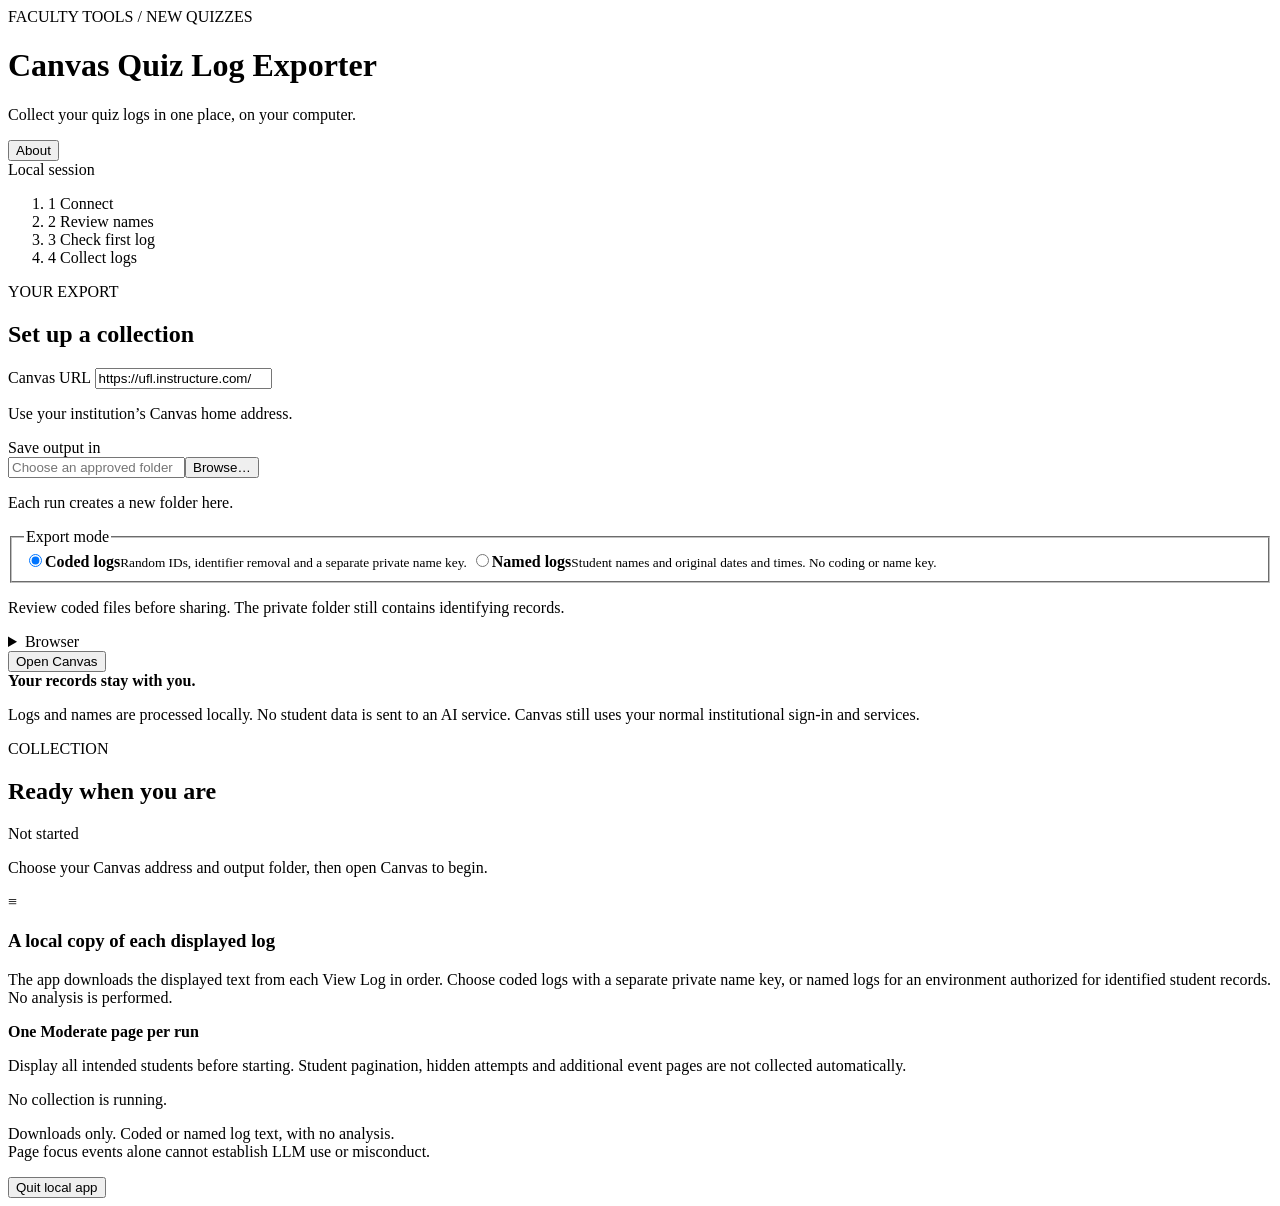
==== web/index.html @ 8fd50c20 "Publish local Canvas quiz log downloader with coded and named modes" ====
<!doctype html>
<html lang="en">
<head>
  <meta charset="utf-8">
  <meta name="viewport" content="width=device-width, initial-scale=1">
  <title>Canvas Quiz Log Exporter</title>
  <link rel="stylesheet" href="/style.css">
  <script src="/app.js" defer></script>
</head>
<body>
<div class="shell">
  <header class="masthead">
    <div><div class="eyebrow">FACULTY TOOLS <span>/</span> NEW QUIZZES</div>
      <h1>Canvas Quiz Log Exporter</h1>
      <p>Collect your quiz logs in one place, on your computer.</p>
    </div>
    <div class="header-actions"><button id="about-open" class="secondary" type="button" aria-haspopup="dialog">About</button><div class="local-badge"><span class="dot"></span> Local session</div></div>
  </header>

  <ol class="steps" aria-label="Export steps">
    <li id="step1"><span>1</span> Connect</li><li id="step2"><span>2</span> Review names</li>
    <li id="step3"><span>3</span> Check first log</li><li id="step4"><span>4</span> Collect logs</li>
  </ol>

  <div class="layout">
    <aside class="panel settings">
      <div class="eyebrow">YOUR EXPORT</div><h2>Set up a collection</h2>
      <form id="setup">
        <label for="canvas-url">Canvas URL</label>
        <input id="canvas-url" type="url" value="https://ufl.instructure.com/" required spellcheck="false" autocomplete="off">
        <p class="hint">Use your institution’s Canvas home address.</p>

        <label for="output">Save output in</label>
        <div class="folder-row"><input id="output" type="text" required placeholder="Choose an approved folder" autocomplete="off" spellcheck="false"><button type="button" id="browse" class="secondary">Browse…</button></div>
        <p class="hint">Each run creates a new folder here.</p>

        <fieldset id="export-modes" class="export-modes"><legend>Export mode</legend>
          <label class="mode-option"><input id="mode-coded" type="radio" name="export-mode" value="coded" checked><span><strong>Coded logs</strong><small>Random IDs, identifier removal and a separate private name key.</small></span></label>
          <label class="mode-option"><input id="mode-named" type="radio" name="export-mode" value="named"><span><strong>Named logs</strong><small>Student names and original dates and times. No coding or name key.</small></span></label>
        </fieldset>
        <p id="mode-note" class="hint">Review coded files before sharing. The private folder still contains identifying records.</p>

        <details><summary>Browser</summary><label class="sr-only" for="browser">Dedicated Canvas browser</label><select id="browser"><option value="msedge">Microsoft Edge</option><option value="chrome">Google Chrome</option></select><p class="hint">Opens a separate window for Canvas. Sign in there yourself.</p></details>
        <button type="submit" class="primary wide" id="launch">Open Canvas</button>
      </form>
      <div class="privacy-note"><strong>Your records stay with you.</strong><p>Logs and names are processed locally. No student data is sent to an AI service. Canvas still uses your normal institutional sign-in and services.</p></div>
    </aside>

    <main class="panel workspace">
      <div class="workspace-heading"><div><div class="eyebrow">COLLECTION</div><h2 id="stage-title">Ready when you are</h2></div><span id="status" class="status">Not started</span></div>
      <p id="stage-description">Choose your Canvas address and output folder, then open Canvas to begin.</p>
      <div id="error" class="notice error" role="alert" hidden></div>
      <div id="local-error" class="notice error" role="alert" hidden></div>

      <section id="welcome" class="welcome">
        <div class="document-icon" aria-hidden="true">≡</div>
        <h3>A local copy of each displayed log</h3>
        <p>The app downloads the displayed text from each View Log in order. Choose coded logs with a separate private name key, or named logs for an environment authorized for identified student records. No analysis is performed.</p>
        <div class="scope-note"><strong>One Moderate page per run</strong><p>Display all intended students before starting. Student pagination, hidden attempts and additional event pages are not collected automatically.</p></div>
      </section>

      <section id="navigate" hidden>
        <div class="instruction"><span class="instruction-number">1</span><div><h3>In the separate Canvas window</h3><p>Sign in to Canvas and open your completed New Quiz, then go to <strong>Build</strong> → <strong>Moderate</strong>. Set any desired filters and students per page setting and wait for the student list to load.</p></div></div>
        <button id="moderate" class="primary">I’m on Moderate — find logs</button>
      </section>

      <section id="review" hidden>
        <div class="scope-note"><strong id="count-label"></strong><p>Check this count against Moderate. These are proposed names; correct any missing or incorrect names before starting. Repeated names can represent separate attempts.</p></div>
        <div class="table-wrap"><table><thead><tr><th scope="col">Position</th><th scope="col">Student name from Moderate</th></tr></thead><tbody id="name-rows"></tbody></table></div>
        <label class="check-row"><input id="names-reviewed" type="checkbox"><span>I checked the names, count and intended attempts against Moderate.</span></label>
        <button id="start" class="primary" disabled>Start collection</button>
      </section>

      <section id="first-check" hidden>
        <div class="scope-note"><strong>One log downloaded. Please check it locally.</strong><p id="first-check-help">Use the private name key to confirm the ID belongs to the correct student. Compare the downloaded event text and elapsed times with Canvas. The text keeps the original event wording; start and finish dates and clock times are omitted.</p></div>
        <button id="open-first" class="secondary">Open first coded log</button>
        <button id="open-key-check" class="secondary">Open private name key</button>
        <p class="hint">Check the final event and any need for more event pages, scrolling or expansion. If text is missing, use Stop.</p>
        <label class="check-row"><input id="first-reviewed" type="checkbox"><span id="first-check-label">I checked the ID in the private key and the downloaded text against Canvas.</span></label>
        <button id="checked" class="primary" disabled>Checked — collect remaining logs</button>
      </section>

      <section id="progress-section" hidden aria-label="Collection progress">
        <div class="progress-caption"><strong id="progress-text">0 of 0 logs saved</strong><span id="percent">0%</span></div>
        <progress id="progress" value="0" max="1"></progress>
        <p class="hint" id="progress-note">Please leave the dedicated Canvas window alone while collection runs.</p>
      </section>

      <section id="result" hidden>
        <div class="notice success" id="result-description"></div>
        <div id="duplicates" class="notice" hidden>Some logs have identical text despite different Moderate controls. Review those files locally; the manifest flags them.</div>
        <p class="hint">A finished run confirms the displayed controls were processed. Check each file before treating the archive as complete.</p>
      </section>

      <div id="output-section" class="output-section" hidden><div class="eyebrow">LOCAL OUTPUT</div><p id="output-path"></p><p id="archive-note" class="hint"></p><button id="open-folder" class="secondary">Open output folder</button> <button id="open-key" class="secondary" hidden>Open private name key</button><p id="output-privacy" class="hint">Keep private/ and name_key.csv private. Review coded files before sharing: identifying details can remain. This app does not certify FERPA compliance.</p></div>
      <div class="workspace-footer"><span id="activity" role="status" aria-live="polite">No collection is running.</span><button id="stop" class="danger" hidden>Stop</button></div>
    </main>
  </div>
  <footer class="page-footer"><p>Downloads only. Coded or named log text, with no analysis.<br>Page focus events alone cannot establish LLM use or misconduct.</p><button id="quit" class="text-button">Quit local app</button></footer>
</div>
<dialog id="about-dialog" aria-labelledby="about-title">
  <div class="about-heading"><div><div class="eyebrow">ABOUT THIS APP</div><h2 id="about-title">Canvas Quiz Log Exporter</h2></div><button id="about-close" class="secondary" type="button" autofocus>Close</button></div>
  <p>Download the displayed event text for each View Log on one Canvas New Quizzes Moderate page. The app runs on your computer, keeps the original event wording and elapsed times, and performs no analysis.</p>
  <h3>How it works</h3>
  <ol class="about-workflow"><li>Choose your Canvas address, local output folder and export mode.</li><li>Sign in to Canvas, open the completed quiz, and go to <strong>Build → Moderate</strong>.</li><li>Review the student names, then start. Check the first downloaded log against Canvas. In coded mode, also check its ID in the private name key.</li><li>Confirm the first log to download the remaining displayed logs. Find them in <strong>logs/</strong> and the ZIP for your selected mode.</li></ol>
  <h3>Separate coded logs and identifying records</h3>
  <p><strong>Coded logs (default):</strong> Each log receives a random ID. Student names and the ID-to-name lookup table are kept separately in <strong>private/name_key.csv</strong>. The <strong>private/</strong> folder also holds full original captures and capture details, which can contain identifying information. These private files are excluded from <strong>coded-logs.zip</strong>.</p>
  <p>Coded logs omit start and finish calendar dates and clock times, and replace reviewed student names and recognizable email, web and IPv4 addresses. Other identifying information can remain in free text, so check the coded files before sharing.</p>
  <p><strong>Named logs:</strong> Download student names, original dates and times, and the displayed event text in named files and <strong>named-logs.zip</strong>. No student coding, private name key or ID/key confirmation is used. Use this mode only in storage and services authorized for identified education records and their required classification.</p>
  <h3>Privacy and data classification</h3>
  <p>Separating identifying records from reviewed coded logs may allow the coded output to be handled as <strong>Sensitive rather than Restricted data</strong>, where your institution’s classification and de-identification rules permit. This separation does not automatically change the classification or guarantee anonymization. The private key and original records must retain the protections required by your institution.</p>
  <p><strong>You are responsible for reviewing the output and following all applicable institutional privacy, data handling and FERPA rules.</strong> Nothing is automatically uploaded to AI or another service. Canvas still uses its normal institutional sign-in and connections.</p>
  <p>Use only services approved for the data’s resulting classification. Reviewed coded logs may be eligible for tools approved for Sensitive data when your institution permits; keep identifiable originals and the name key in an environment approved for their required classification.</p>
  <p class="hint">One Moderate page per run. Hidden attempts, additional student or event pages, scrolling and collapsed details are not collected automatically. Focus events alone cannot establish misconduct.</p>
  <p class="about-links"><a href="https://policy.ufl.edu/policy/data-classification-policy/" target="_blank" rel="noopener noreferrer">UF data classification policy</a> · <a href="https://studentprivacy.ed.gov/faq/what-constitutes-de-identified-records-and-information" target="_blank" rel="noopener noreferrer">FERPA de-identification guidance</a></p>
</dialog>
</body>
</html>
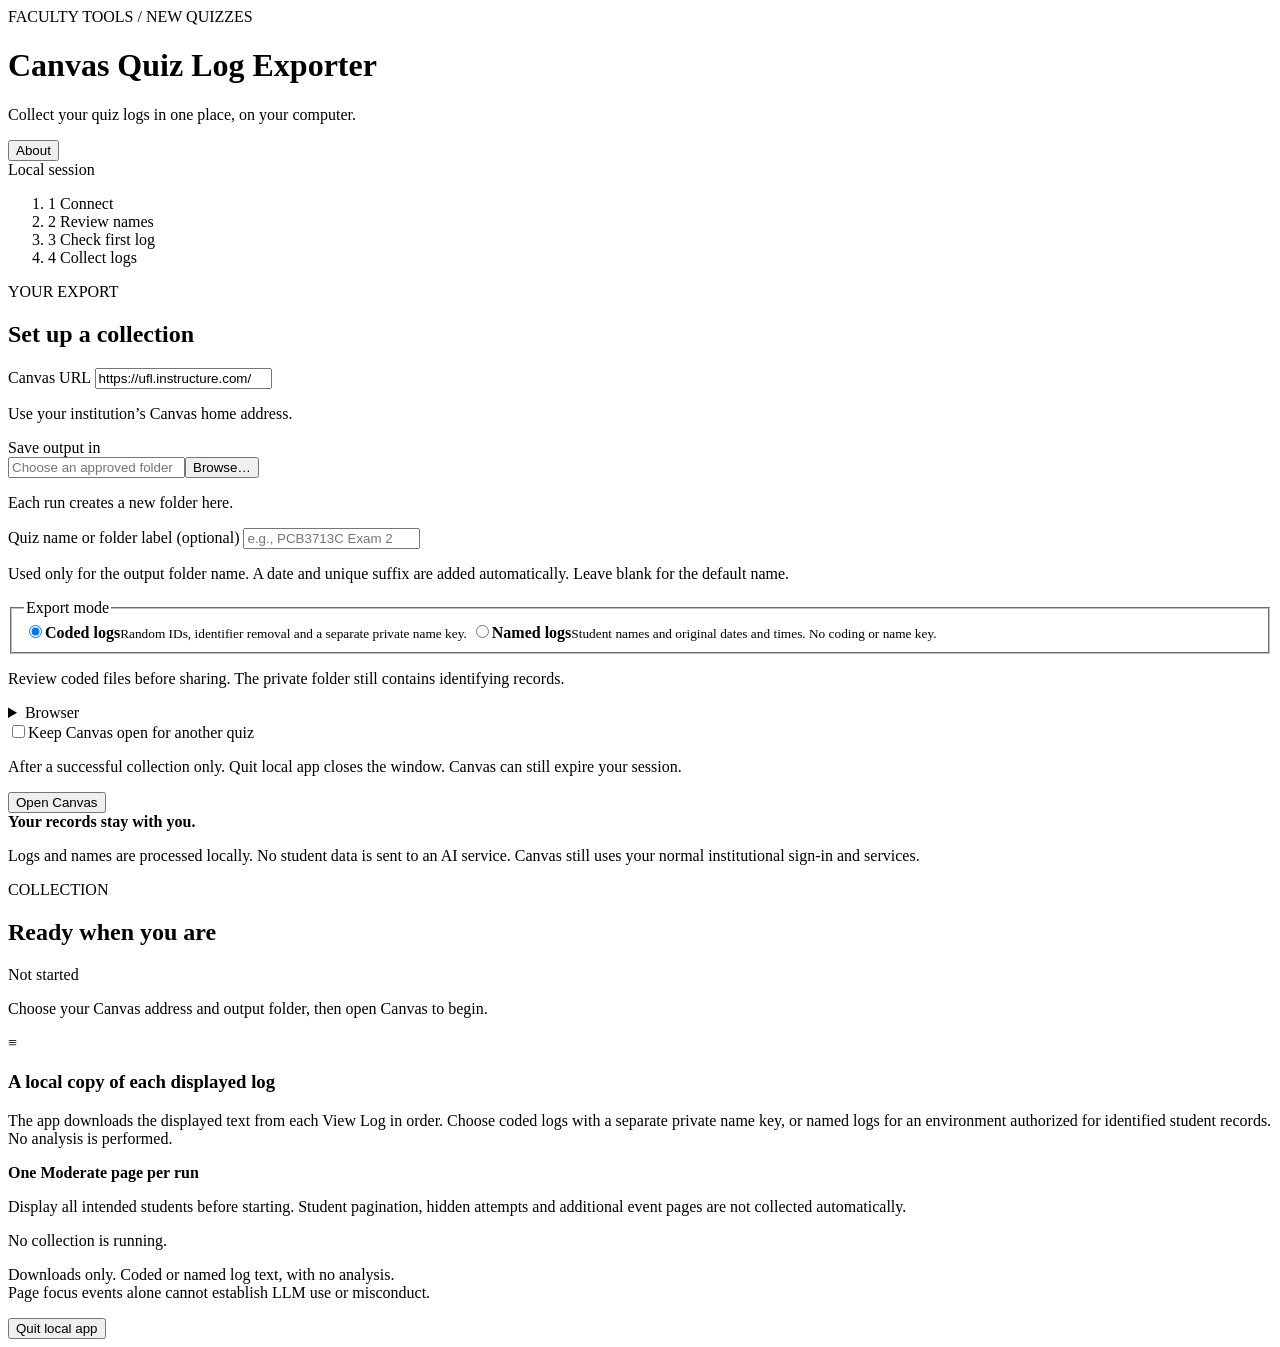
==== commit 17dfeebb: "Add optional quiz folder labels and reuse Canvas between completed runs" ====
--- a/web/index.html
+++ b/web/index.html
@@ -34,6 +34,10 @@
         <div class="folder-row"><input id="output" type="text" required placeholder="Choose an approved folder" autocomplete="off" spellcheck="false"><button type="button" id="browse" class="secondary">Browse…</button></div>
         <p class="hint">Each run creates a new folder here.</p>
 
+        <label for="folder-label">Quiz name or folder label <span class="hint">(optional)</span></label>
+        <input id="folder-label" type="text" maxlength="200" placeholder="e.g., PCB3713C Exam 2" autocomplete="off" spellcheck="false" aria-describedby="folder-label-help">
+        <p id="folder-label-help" class="hint">Used only for the output folder name. A date and unique suffix are added automatically. Leave blank for the default name.</p>
+
         <fieldset id="export-modes" class="export-modes"><legend>Export mode</legend>
           <label class="mode-option"><input id="mode-coded" type="radio" name="export-mode" value="coded" checked><span><strong>Coded logs</strong><small>Random IDs, identifier removal and a separate private name key.</small></span></label>
           <label class="mode-option"><input id="mode-named" type="radio" name="export-mode" value="named"><span><strong>Named logs</strong><small>Student names and original dates and times. No coding or name key.</small></span></label>
@@ -41,6 +45,8 @@
         <p id="mode-note" class="hint">Review coded files before sharing. The private folder still contains identifying records.</p>
 
         <details><summary>Browser</summary><label class="sr-only" for="browser">Dedicated Canvas browser</label><select id="browser"><option value="msedge">Microsoft Edge</option><option value="chrome">Google Chrome</option></select><p class="hint">Opens a separate window for Canvas. Sign in there yourself.</p></details>
+        <label class="check-row"><input id="keep-canvas-open" type="checkbox" aria-describedby="keep-canvas-help"><span>Keep Canvas open for another quiz</span></label>
+        <p id="keep-canvas-help" class="hint">After a successful collection only. Quit local app closes the window. Canvas can still expire your session.</p>
         <button type="submit" class="primary wide" id="launch">Open Canvas</button>
       </form>
       <div class="privacy-note"><strong>Your records stay with you.</strong><p>Logs and names are processed locally. No student data is sent to an AI service. Canvas still uses your normal institutional sign-in and services.</p></div>
@@ -51,6 +57,7 @@
       <p id="stage-description">Choose your Canvas address and output folder, then open Canvas to begin.</p>
       <div id="error" class="notice error" role="alert" hidden></div>
       <div id="local-error" class="notice error" role="alert" hidden></div>
+      <div id="update-note" class="notice" hidden>Updated app files are available. After your collection finishes, use Quit local app and reopen with the Start App launcher to enable folder labels and keeping Canvas open.</div>
 
       <section id="welcome" class="welcome">
         <div class="document-icon" aria-hidden="true">≡</div>
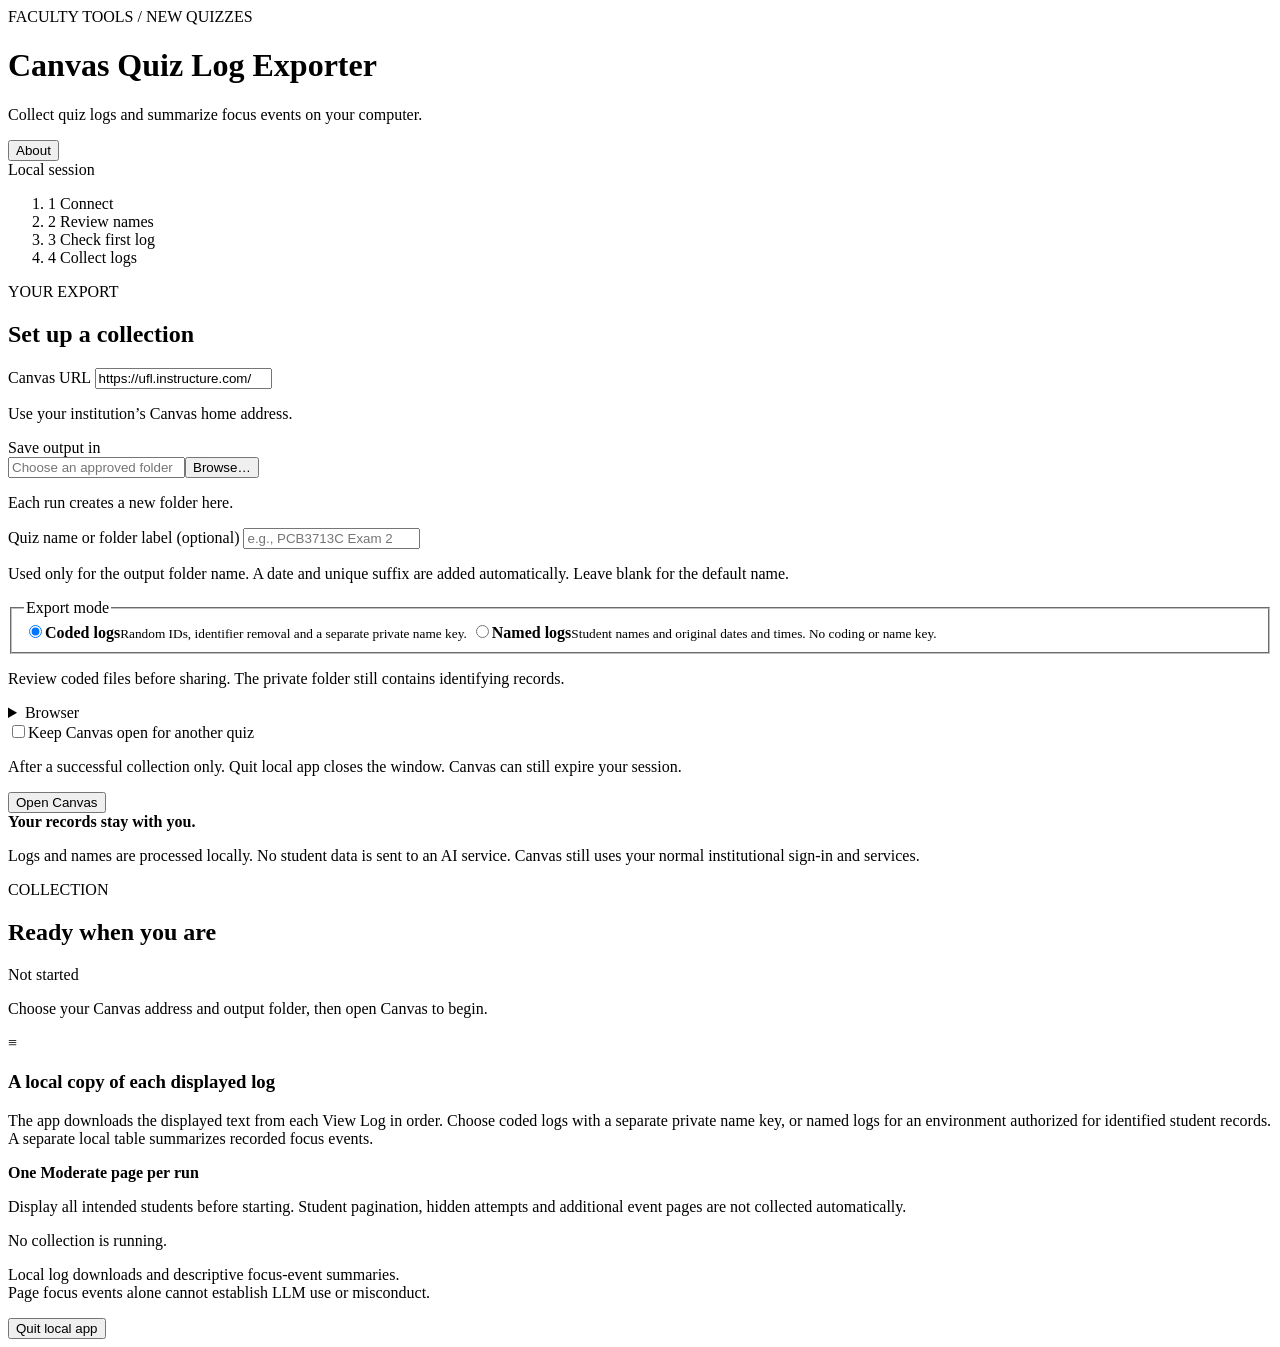
==== commit dc0315cb: "Add optional quiz folder labels and reuse Canvas between completed runs" ====
--- a/web/index.html
+++ b/web/index.html
@@ -12,7 +12,7 @@
   <header class="masthead">
     <div><div class="eyebrow">FACULTY TOOLS <span>/</span> NEW QUIZZES</div>
       <h1>Canvas Quiz Log Exporter</h1>
-      <p>Collect your quiz logs in one place, on your computer.</p>
+      <p>Collect quiz logs and summarize focus events on your computer.</p>
     </div>
     <div class="header-actions"><button id="about-open" class="secondary" type="button" aria-haspopup="dialog">About</button><div class="local-badge"><span class="dot"></span> Local session</div></div>
   </header>
@@ -57,12 +57,12 @@
       <p id="stage-description">Choose your Canvas address and output folder, then open Canvas to begin.</p>
       <div id="error" class="notice error" role="alert" hidden></div>
       <div id="local-error" class="notice error" role="alert" hidden></div>
-      <div id="update-note" class="notice" hidden>Updated app files are available. After your collection finishes, use Quit local app and reopen with the Start App launcher to enable folder labels and keeping Canvas open.</div>
+      <div id="update-note" class="notice" hidden>Updated app files are available. After your collection finishes, use Quit local app and reopen with the Start App launcher to enable the current features, including the local event summary.</div>
 
       <section id="welcome" class="welcome">
         <div class="document-icon" aria-hidden="true">≡</div>
         <h3>A local copy of each displayed log</h3>
-        <p>The app downloads the displayed text from each View Log in order. Choose coded logs with a separate private name key, or named logs for an environment authorized for identified student records. No analysis is performed.</p>
+        <p>The app downloads the displayed text from each View Log in order. Choose coded logs with a separate private name key, or named logs for an environment authorized for identified student records. A separate local table summarizes recorded focus events.</p>
         <div class="scope-note"><strong>One Moderate page per run</strong><p>Display all intended students before starting. Student pagination, hidden attempts and additional event pages are not collected automatically.</p></div>
       </section>
 
@@ -100,14 +100,30 @@
       </section>
 
       <div id="output-section" class="output-section" hidden><div class="eyebrow">LOCAL OUTPUT</div><p id="output-path"></p><p id="archive-note" class="hint"></p><button id="open-folder" class="secondary">Open output folder</button> <button id="open-key" class="secondary" hidden>Open private name key</button><p id="output-privacy" class="hint">Keep private/ and name_key.csv private. Review coded files before sharing: identifying details can remain. This app does not certify FERPA compliance.</p></div>
+      <section id="event-summary" class="output-section" hidden aria-labelledby="summary-heading">
+        <h3 id="summary-heading">Local event summary</h3>
+        <p class="hint">One row per downloaded attempt; repeated names remain separate. Select a column heading to sort. The average uses only unambiguous Stopped viewing → Resumed pairs. Missing returns are excluded, not assumed to last until the end.</p>
+        <div id="summary-error" class="notice" hidden></div>
+        <div class="table-wrap"><table><thead><tr>
+          <th scope="col"><button type="button" class="text-button" data-summary-sort="student_name">Student name</button></th>
+          <th scope="col"><button type="button" class="text-button" data-summary-sort="total_elapsed_seconds">Total elapsed time*</button></th>
+          <th scope="col"><button type="button" class="text-button" data-summary-sort="stopped_viewing_events">Stopped viewing events</button></th>
+          <th scope="col"><button type="button" class="text-button" data-summary-sort="average_away_seconds">Average away time (seconds)</button></th>
+        </tr></thead><tbody id="summary-rows"></tbody></table></div>
+        <p class="hint">*Uses a recognized submission event when available; otherwise shows the last visible elapsed value with a note. This may not be the full attempt duration. Expand any “Check log” note. A blank average means unavailable, not zero.</p>
+        <button id="open-summary" type="button" class="secondary" disabled>Open named summary CSV</button>
+        <p class="hint">This table and <strong>private/event_summary.csv</strong> contain student names, including in coded mode. The CSV and calculation notes stay outside the log sharing ZIP. Only new downloads are summarized.</p>
+        <p class="notice">These are descriptive log measurements. They cannot identify another website or application, establish ChatGPT use or prove misconduct. Instructure advises against using quiz logs to validate academic integrity.</p>
+      </section>
       <div class="workspace-footer"><span id="activity" role="status" aria-live="polite">No collection is running.</span><button id="stop" class="danger" hidden>Stop</button></div>
     </main>
   </div>
-  <footer class="page-footer"><p>Downloads only. Coded or named log text, with no analysis.<br>Page focus events alone cannot establish LLM use or misconduct.</p><button id="quit" class="text-button">Quit local app</button></footer>
+  <footer class="page-footer"><p>Local log downloads and descriptive focus-event summaries.<br>Page focus events alone cannot establish LLM use or misconduct.</p><button id="quit" class="text-button">Quit local app</button></footer>
 </div>
 <dialog id="about-dialog" aria-labelledby="about-title">
   <div class="about-heading"><div><div class="eyebrow">ABOUT THIS APP</div><h2 id="about-title">Canvas Quiz Log Exporter</h2></div><button id="about-close" class="secondary" type="button" autofocus>Close</button></div>
-  <p>Download the displayed event text for each View Log on one Canvas New Quizzes Moderate page. The app runs on your computer, keeps the original event wording and elapsed times, and performs no analysis.</p>
+  <p>Download the displayed event text for each View Log on one Canvas New Quizzes Moderate page. The app runs on your computer and keeps the original event wording and elapsed times. A separate local table summarizes recorded focus events; it does not classify students or misconduct.</p>
+  <p>The named summary is saved separately at <strong>private/event_summary.csv</strong>, with definitions at <strong>private/summary_method.txt</strong>. These files are not added to the log sharing ZIP. It summarizes only new downloads, including completed files from a stopped run; it does not import prior exports. Unreadable or ambiguous events are flagged, and summary failure does not stop the text downloads.</p>
   <h3>How it works</h3>
   <ol class="about-workflow"><li>Choose your Canvas address, local output folder and export mode.</li><li>Sign in to Canvas, open the completed quiz, and go to <strong>Build → Moderate</strong>.</li><li>Review the student names, then start. Check the first downloaded log against Canvas. In coded mode, also check its ID in the private name key.</li><li>Confirm the first log to download the remaining displayed logs. Find them in <strong>logs/</strong> and the ZIP for your selected mode.</li></ol>
   <h3>Separate coded logs and identifying records</h3>
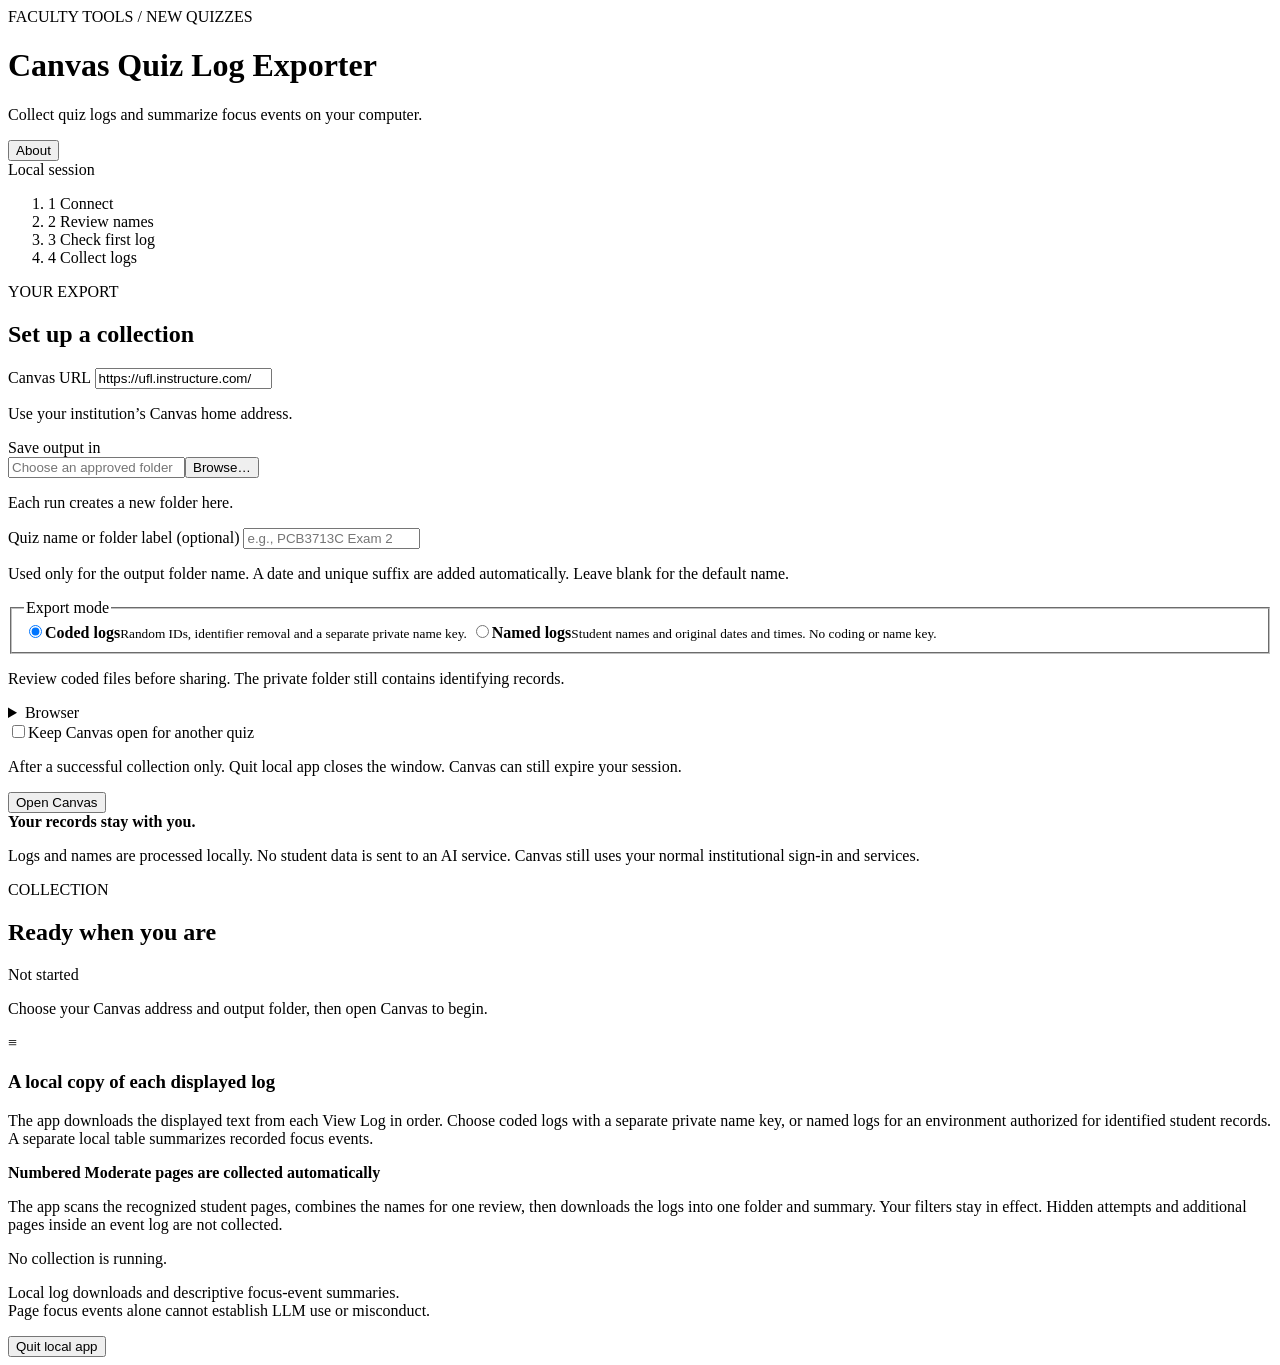
==== commit 502514f7: "Collect reviewed New Quizzes logs across numbered Moderate student pages" ====
--- a/web/index.html
+++ b/web/index.html
@@ -57,13 +57,13 @@
       <p id="stage-description">Choose your Canvas address and output folder, then open Canvas to begin.</p>
       <div id="error" class="notice error" role="alert" hidden></div>
       <div id="local-error" class="notice error" role="alert" hidden></div>
-      <div id="update-note" class="notice" hidden>Updated app files are available. After your collection finishes, use Quit local app and reopen with the Start App launcher to enable the current features, including the local event summary.</div>
+      <div id="update-note" class="notice" hidden>Updated app files are available. After your collection finishes, use Quit local app and reopen with the Start App launcher to enable the current features, including collection across Moderate student pages.</div>
 
       <section id="welcome" class="welcome">
         <div class="document-icon" aria-hidden="true">≡</div>
         <h3>A local copy of each displayed log</h3>
         <p>The app downloads the displayed text from each View Log in order. Choose coded logs with a separate private name key, or named logs for an environment authorized for identified student records. A separate local table summarizes recorded focus events.</p>
-        <div class="scope-note"><strong>One Moderate page per run</strong><p>Display all intended students before starting. Student pagination, hidden attempts and additional event pages are not collected automatically.</p></div>
+        <div class="scope-note"><strong>Numbered Moderate pages are collected automatically</strong><p>The app scans the recognized student pages, combines the names for one review, then downloads the logs into one folder and summary. Your filters stay in effect. Hidden attempts and additional pages inside an event log are not collected.</p></div>
       </section>
 
       <section id="navigate" hidden>
@@ -72,7 +72,7 @@
       </section>
 
       <section id="review" hidden>
-        <div class="scope-note"><strong id="count-label"></strong><p>Check this count against Moderate. These are proposed names; correct any missing or incorrect names before starting. Repeated names can represent separate attempts.</p></div>
+        <div class="scope-note"><strong id="count-label"></strong><p>Check the combined list against the intended Moderate pages. Each position shows its source page. These are proposed names; correct any missing or incorrect names before starting. Repeated names can represent separate attempts. Do not change Canvas filters, sorting or page size after this review.</p></div>
         <div class="table-wrap"><table><thead><tr><th scope="col">Position</th><th scope="col">Student name from Moderate</th></tr></thead><tbody id="name-rows"></tbody></table></div>
         <label class="check-row"><input id="names-reviewed" type="checkbox"><span>I checked the names, count and intended attempts against Moderate.</span></label>
         <button id="start" class="primary" disabled>Start collection</button>
@@ -100,7 +100,11 @@
       </section>
 
       <div id="output-section" class="output-section" hidden><div class="eyebrow">LOCAL OUTPUT</div><p id="output-path"></p><p id="archive-note" class="hint"></p><button id="open-folder" class="secondary">Open output folder</button> <button id="open-key" class="secondary" hidden>Open private name key</button><p id="output-privacy" class="hint">Keep private/ and name_key.csv private. Review coded files before sharing: identifying details can remain. This app does not certify FERPA compliance.</p></div>
-      <section id="event-summary" class="output-section" hidden aria-labelledby="summary-heading">
+
+      <div class="workspace-footer"><span id="activity" role="status" aria-live="polite">No collection is running.</span><button id="stop" class="danger" hidden>Stop</button></div>
+    </main>
+  </div>
+      <section id="event-summary" class="panel summary-panel" hidden aria-labelledby="summary-heading">
         <h3 id="summary-heading">Local event summary</h3>
         <p class="hint">One row per downloaded attempt; repeated names remain separate. Select a column heading to sort. The average uses only unambiguous Stopped viewing → Resumed pairs. Missing returns are excluded, not assumed to last until the end.</p>
         <div id="summary-error" class="notice" hidden></div>
@@ -109,20 +113,20 @@
           <th scope="col"><button type="button" class="text-button" data-summary-sort="total_elapsed_seconds">Total elapsed time*</button></th>
           <th scope="col"><button type="button" class="text-button" data-summary-sort="stopped_viewing_events">Stopped viewing events</button></th>
           <th scope="col"><button type="button" class="text-button" data-summary-sort="average_away_seconds">Average away time (seconds)</button></th>
+          <th scope="col"><button type="button" class="text-button" data-summary-sort="total_away_seconds">Total paired away time (seconds)</button></th>
+          <th scope="col"><button type="button" class="text-button" data-summary-sort="percent_elapsed_away">Elapsed time away (%)</button></th>
+          <th scope="col"><button type="button" class="text-button" data-summary-sort="longest_away_seconds">Longest paired away period (seconds)</button></th>
         </tr></thead><tbody id="summary-rows"></tbody></table></div>
-        <p class="hint">*Uses a recognized submission event when available; otherwise shows the last visible elapsed value with a note. This may not be the full attempt duration. Expand any “Check log” note. A blank average means unavailable, not zero.</p>
+        <p class="hint">*Uses a recognized submission event when available; otherwise shows the last visible elapsed value and flags the elapsed time and percentage as provisional. Away durations use only valid pairs and may understate actual time when events are unmatched. Expand any “Check log” note. Unavailable values (—, or blank in the CSV) are not zero.</p>
         <button id="open-summary" type="button" class="secondary" disabled>Open named summary CSV</button>
         <p class="hint">This table and <strong>private/event_summary.csv</strong> contain student names, including in coded mode. The CSV and calculation notes stay outside the log sharing ZIP. Only new downloads are summarized.</p>
         <p class="notice">These are descriptive log measurements. They cannot identify another website or application, establish ChatGPT use or prove misconduct. Instructure advises against using quiz logs to validate academic integrity.</p>
       </section>
-      <div class="workspace-footer"><span id="activity" role="status" aria-live="polite">No collection is running.</span><button id="stop" class="danger" hidden>Stop</button></div>
-    </main>
-  </div>
   <footer class="page-footer"><p>Local log downloads and descriptive focus-event summaries.<br>Page focus events alone cannot establish LLM use or misconduct.</p><button id="quit" class="text-button">Quit local app</button></footer>
 </div>
 <dialog id="about-dialog" aria-labelledby="about-title">
   <div class="about-heading"><div><div class="eyebrow">ABOUT THIS APP</div><h2 id="about-title">Canvas Quiz Log Exporter</h2></div><button id="about-close" class="secondary" type="button" autofocus>Close</button></div>
-  <p>Download the displayed event text for each View Log on one Canvas New Quizzes Moderate page. The app runs on your computer and keeps the original event wording and elapsed times. A separate local table summarizes recorded focus events; it does not classify students or misconduct.</p>
+  <p>Download the displayed event text for each View Log across recognized Canvas New Quizzes Moderate student pages. The app runs on your computer and keeps the original event wording and elapsed times. A separate local table summarizes recorded focus events; it does not classify students or misconduct.</p>
   <p>The named summary is saved separately at <strong>private/event_summary.csv</strong>, with definitions at <strong>private/summary_method.txt</strong>. These files are not added to the log sharing ZIP. It summarizes only new downloads, including completed files from a stopped run; it does not import prior exports. Unreadable or ambiguous events are flagged, and summary failure does not stop the text downloads.</p>
   <h3>How it works</h3>
   <ol class="about-workflow"><li>Choose your Canvas address, local output folder and export mode.</li><li>Sign in to Canvas, open the completed quiz, and go to <strong>Build → Moderate</strong>.</li><li>Review the student names, then start. Check the first downloaded log against Canvas. In coded mode, also check its ID in the private name key.</li><li>Confirm the first log to download the remaining displayed logs. Find them in <strong>logs/</strong> and the ZIP for your selected mode.</li></ol>
@@ -134,7 +138,7 @@
   <p>Separating identifying records from reviewed coded logs may allow the coded output to be handled as <strong>Sensitive rather than Restricted data</strong>, where your institution’s classification and de-identification rules permit. This separation does not automatically change the classification or guarantee anonymization. The private key and original records must retain the protections required by your institution.</p>
   <p><strong>You are responsible for reviewing the output and following all applicable institutional privacy, data handling and FERPA rules.</strong> Nothing is automatically uploaded to AI or another service. Canvas still uses its normal institutional sign-in and connections.</p>
   <p>Use only services approved for the data’s resulting classification. Reviewed coded logs may be eligible for tools approved for Sensitive data when your institution permits; keep identifiable originals and the name key in an environment approved for their required classification.</p>
-  <p class="hint">One Moderate page per run. Hidden attempts, additional student or event pages, scrolling and collapsed details are not collected automatically. Focus events alone cannot establish misconduct.</p>
+  <p class="hint">Recognized numbered Moderate student pages are scanned automatically and combined for one name review and export. Current filters stay in effect. Hidden attempts, additional event pages, virtual lists and collapsed details are not collected automatically. Focus events alone cannot establish misconduct.</p>
   <p class="about-links"><a href="https://policy.ufl.edu/policy/data-classification-policy/" target="_blank" rel="noopener noreferrer">UF data classification policy</a> · <a href="https://studentprivacy.ed.gov/faq/what-constitutes-de-identified-records-and-information" target="_blank" rel="noopener noreferrer">FERPA de-identification guidance</a></p>
 </dialog>
 </body>
